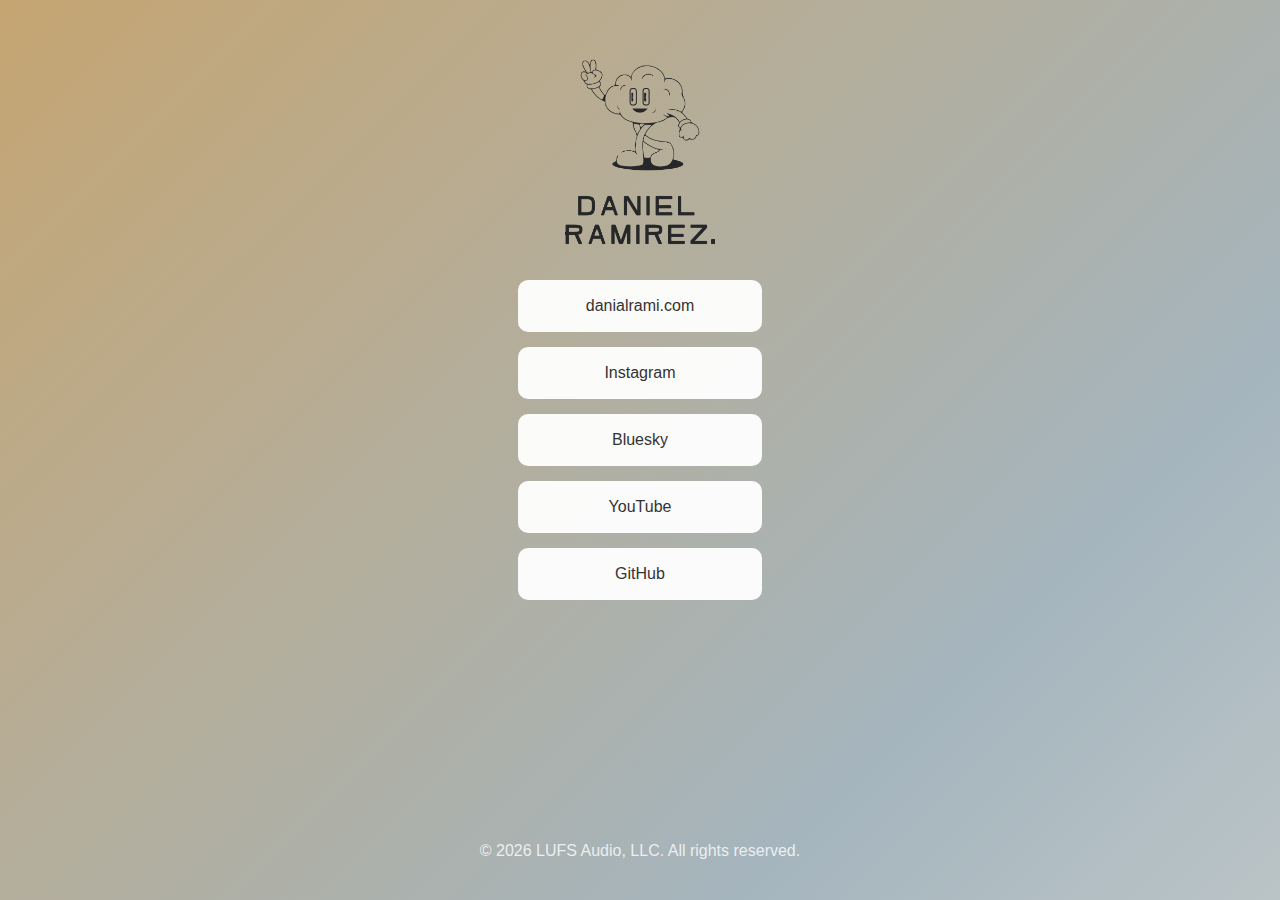
==== index.html @ 860b4030 "resized logos" ====
<!DOCTYPE html>
<html lang="en">
<head>
    <meta charset="UTF-8">
    <meta name="viewport" content="width=device-width, initial-scale=1.0">
    <title>daniel-ramirez.io</title>
    <style>
        * {
            margin: 0;
            padding: 0;
            box-sizing: border-box;
        }
        ::selection {
            background: #8A8F78;
            color: white;
        }

        ::-moz-selection {
            background: #8A8F78;
            color: white;
        }

        body {
            font-family: -apple-system, BlinkMacSystemFont, 'Segoe UI', Roboto, Oxygen, Ubuntu, Cantarell, sans-serif;
            background: linear-gradient(135deg, #6e8efb, #a777e3);
            min-height: 100vh;
            padding: 20px;
        }

        .container {
            max-width: 680px;
            margin: 0 auto;
            padding: 20px;
        }

        .profile {
            text-align: center;
            margin-bottom: 30px;
            display: flex;
            flex-direction: column;
            align-items: center;
        }

        .profile-picture {
            width: 150px;
            height: 150px;
            margin-bottom: 15px;
            object-fit: contain; /* This ensures the full image is visible */
        }
        
        .profile-picture:first-child {
            border-radius: 0; /* Remove the circular crop for the cloud image */
        }
        
        .profile-picture:last-child {
            margin-top: -60px;
            margin-bottom: -45px;
            border-radius: 0; /* Ensure consistency */
        }

        .profile h1 {
            color: white;
            font-size: 1.5rem;
            margin-bottom: 10px;
        }

        .profile p {
            color: rgba(255, 255, 255, 0.9);
            font-size: 0.95rem;
            margin-bottom: 20px;
        }

        .links {
            display: flex;
            flex-direction: column;
            gap: 15px;
        }

        .link-button {
            background: rgba(255, 255, 255, 0.95);
            padding: 15px 20px;
            border-radius: 10px;
            text-decoration: none;
            color: #333;
            font-weight: 500;
            text-align: center;
            transition: all 0.2s ease;
            border: 2px solid transparent;
            width: 160%; /* Adjusted width */
            max-width: 680px;
            position: relative;
            left: 50%;
            transform: translateX(-50%);
        }

        body {
            font-family: -apple-system, BlinkMacSystemFont, 'Segoe UI', Roboto, Oxygen, Ubuntu, Cantarell, sans-serif;
            background: linear-gradient(
                135deg,
                #C5A572 0%,
                #A5B5BE 25%,
                #E5E2D7 50%,
                #C27F65 75%,
                #2D2D2D 100%
            );
            background-size: 300% 300%;
            animation: gradient 20s ease infinite;
            min-height: 100vh;
            padding: 20px;
            display: flex;
            flex-direction: column;
        }

        .link-button:hover {
            background: white;
            transform: translateX(-50%) translateY(-2px);
            border: 2px solid rgba(255, 255, 255, 0.5);
            box-shadow: 0 5px 15px rgba(0, 0, 0, 0.1);
        }

        .copyright {
            text-align: center;
            color: rgba(255, 255, 255, 0.8);
            padding: 20px 0;
            margin-top: auto;
            width: 100%;
        }

        .copyright a {
            color: rgba(255, 255, 255, 0.8);
            text-decoration: none;
            transition: opacity 0.2s ease;
        }

        .copyright a:hover {
            opacity: 0.8;
        }
    </style>
</head>
<body>
    <div class="container">
        <div class="profile">
            <img src="cloud-01.png" alt="Profile Picture" class="profile-picture">
            <img src="DANIEL-RAMIREZ-DARK-03.png" alt="nametag" class="profile-picture">
            <!--
            <h1>@danialrami</h1>
            
            <p>Welcome to my link tree! Explore more about me.</p>
            -->
        </div>
        <div class="links">
            <a href="https://danialrami.com" target="_blank" class="link-button">
                <span>danialrami.com</span>
            </a>
            <a href="https://www.instagram.com/danialrami/" target="_blank" class="link-button">
                <span>Instagram</span>
            </a>
            <a href="https://bsky.app/profile/danirami.bsky.social" target="_blank" class="link-button">
                <span>Bluesky</span>
            </a>
            <a href="https://www.youtube.com/@danielalrami" target="_blank" class="link-button">
                <span>YouTube</span>
            </a>
            <a href="https://github.com/danialrami" target="_blank" class="link-button">
                <span>GitHub</span>
            </a>
        </div>
    </div>
    <div class="copyright">
    <script>
        document.write(`© ${new Date().getFullYear()} <a href="https://lufs.audio" target="_blank">LUFS Audio, LLC</a>. All rights reserved.`);
    </script>
</div>
</body>
</html>
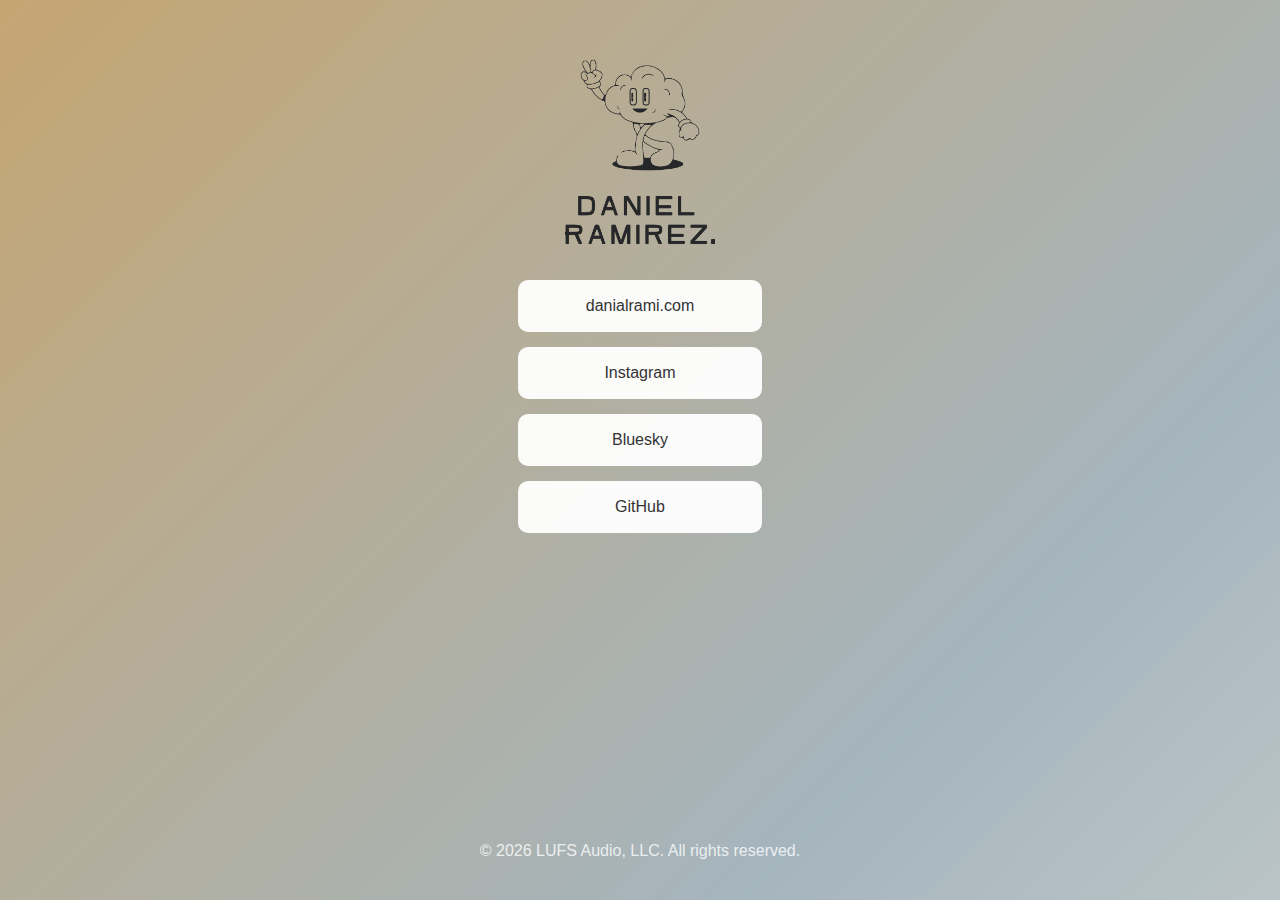
==== commit 9146121d: "updating links" ====
--- a/index.html
+++ b/index.html
@@ -4,6 +4,7 @@
     <meta charset="UTF-8">
     <meta name="viewport" content="width=device-width, initial-scale=1.0">
     <title>daniel-ramirez.io</title>
+    <link rel="icon" type="image/png" href="DANIEL-RAMIREZ-LIGHT-01.png">
     <style>
         * {
             margin: 0;
@@ -47,11 +48,11 @@
             margin-bottom: 15px;
             object-fit: contain; /* This ensures the full image is visible */
         }
-        
+
         .profile-picture:first-child {
             border-radius: 0; /* Remove the circular crop for the cloud image */
         }
-        
+
         .profile-picture:last-child {
             margin-top: -60px;
             margin-bottom: -45px;
@@ -145,7 +146,7 @@
             <!--
             <h1>@danialrami</h1>
             
-            <p>Welcome to my link tree! Explore more about me.</p>
+            <p>Hey! Thanks for checking out the code (;</p>
             -->
         </div>
         <div class="links">
@@ -157,9 +158,6 @@
             </a>
             <a href="https://bsky.app/profile/danirami.bsky.social" target="_blank" class="link-button">
                 <span>Bluesky</span>
-            </a>
-            <a href="https://www.youtube.com/@danielalrami" target="_blank" class="link-button">
-                <span>YouTube</span>
             </a>
             <a href="https://github.com/danialrami" target="_blank" class="link-button">
                 <span>GitHub</span>
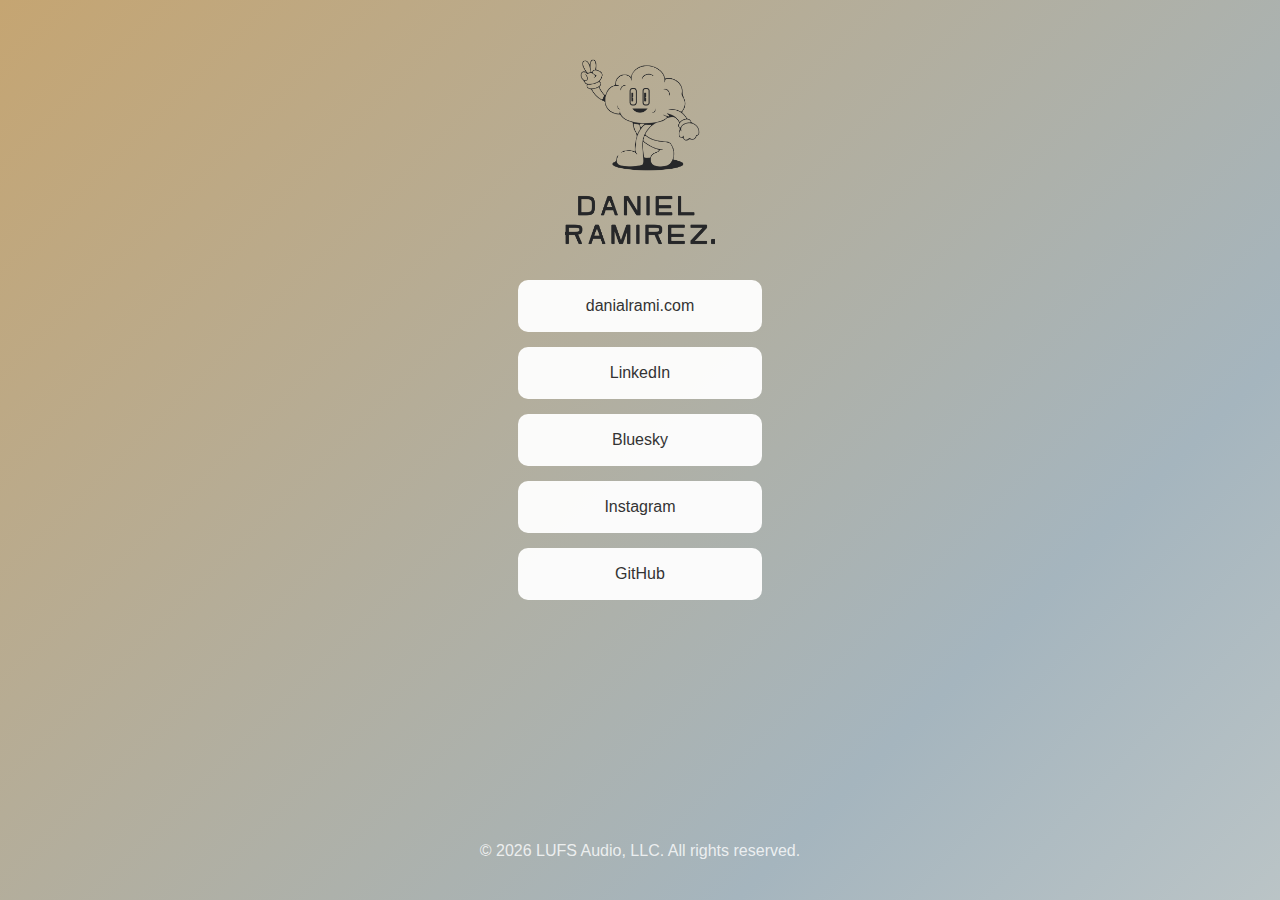
==== commit 185a3843: "updated links" ====
--- a/index.html
+++ b/index.html
@@ -146,18 +146,21 @@
             <!--
             <h1>@danialrami</h1>
             
-            <p>Hey! Thanks for checking out the code (;</p>
+            <p>Welcome to my link tree! Explore more about me.</p>
             -->
         </div>
         <div class="links">
             <a href="https://danialrami.com" target="_blank" class="link-button">
                 <span>danialrami.com</span>
             </a>
-            <a href="https://www.instagram.com/danialrami/" target="_blank" class="link-button">
-                <span>Instagram</span>
+            <a href="https://www.linkedin.com/in/danialrami/" target="_blank" class="link-button">
+                <span>LinkedIn</span>
             </a>
             <a href="https://bsky.app/profile/danirami.bsky.social" target="_blank" class="link-button">
                 <span>Bluesky</span>
+            </a>
+            <a href="https://www.instagram.com/danialrami/" target="_blank" class="link-button">
+                <span>Instagram</span>
             </a>
             <a href="https://github.com/danialrami" target="_blank" class="link-button">
                 <span>GitHub</span>
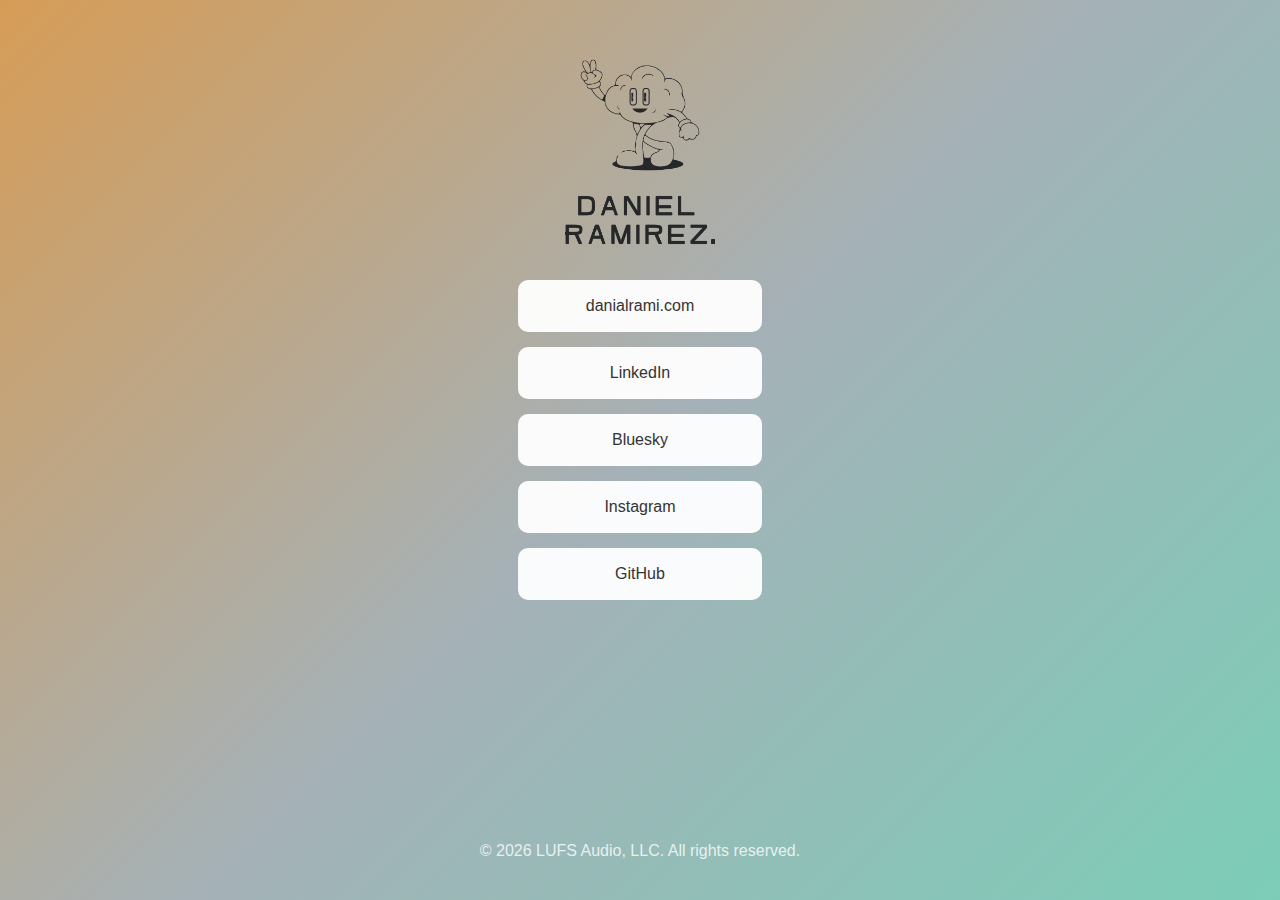
==== commit 9bf81b1e: "updated color gradient" ====
--- a/index.html
+++ b/index.html
@@ -98,11 +98,13 @@
             font-family: -apple-system, BlinkMacSystemFont, 'Segoe UI', Roboto, Oxygen, Ubuntu, Cantarell, sans-serif;
             background: linear-gradient(
                 135deg,
-                #C5A572 0%,
-                #A5B5BE 25%,
-                #E5E2D7 50%,
-                #C27F65 75%,
-                #2D2D2D 100%
+                #D69C56 0%,      /* Golden Tan/Caramel - starting point */
+                #A5B1B7 16.67%,  /* Blue Gray */
+                #7CCDB8 33.33%,  /* Sea Green */
+                #8B8C7A 50%,     /* Olive Green */
+                #E85C41 66.67%,  /* Terra Cotta/Rust */
+                #F9F6F1 83.33%,  /* Cream/Ivory */
+                #D69C56 100%     /* Golden Tan/Caramel - back to start */
             );
             background-size: 300% 300%;
             animation: gradient 20s ease infinite;
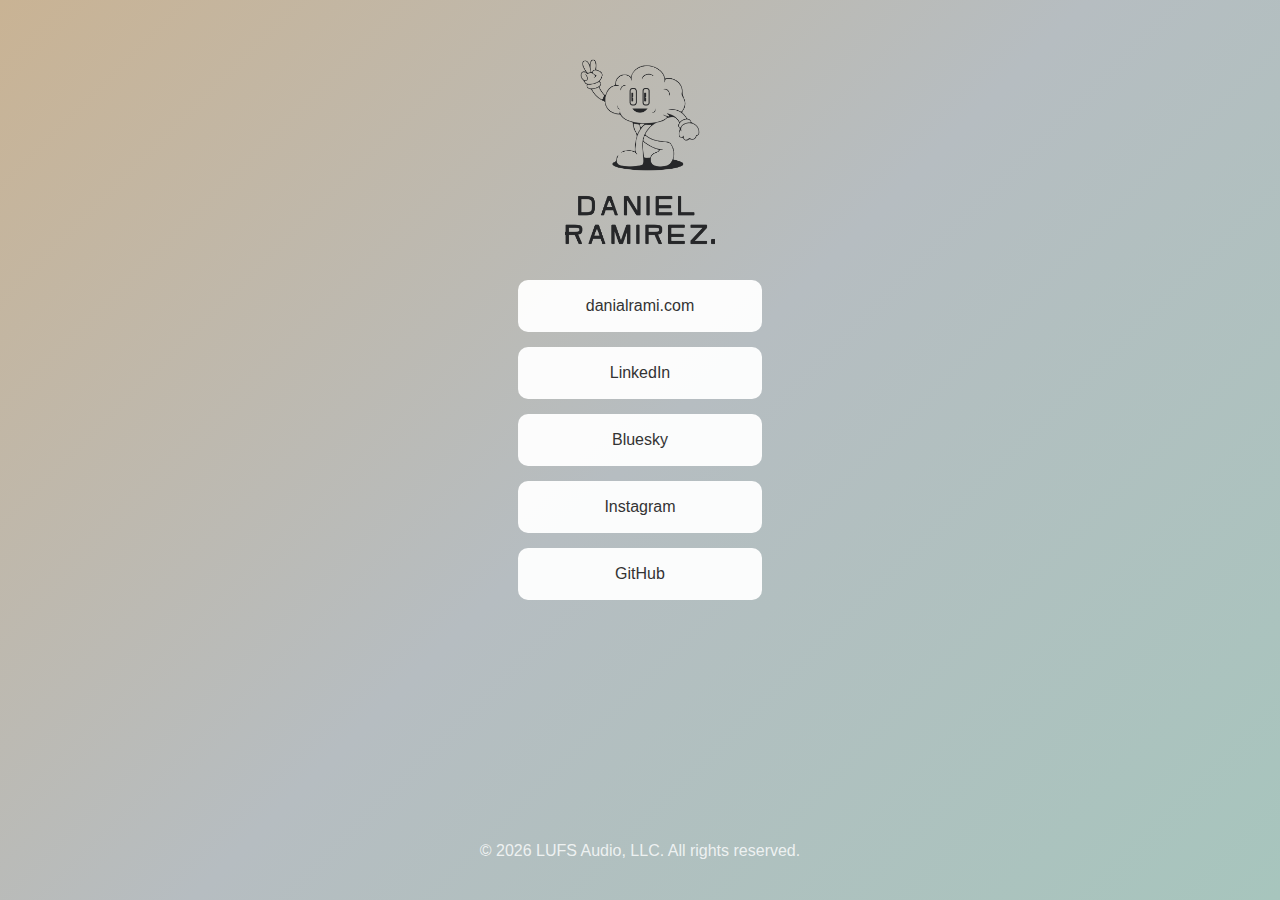
==== commit a3c1aee0: "updated gradient" ====
--- a/index.html
+++ b/index.html
@@ -1,4 +1,3 @@
-<!DOCTYPE html>
 <html lang="en">
 <head>
     <meta charset="UTF-8">
@@ -23,9 +22,34 @@
 
         body {
             font-family: -apple-system, BlinkMacSystemFont, 'Segoe UI', Roboto, Oxygen, Ubuntu, Cantarell, sans-serif;
-            background: linear-gradient(135deg, #6e8efb, #a777e3);
+            background: linear-gradient(
+                135deg,
+                #c9b394 0%,      /* Desaturated Golden Tan */
+                #b6bdc1 16.67%,  /* Lightened Blue Gray */
+                #a7c5bd 33.33%,  /* Desaturated Sea Green */
+                #a2a399 50%,     /* Desaturated Olive Green */
+                #d9a497 66.67%,  /* Desaturated Terra Cotta */
+                #f6f4f1 83.33%,  /* Slightly off-white Cream */
+                #c9b394 100%     /* Back to desaturated Golden Tan */
+            );
+            background-size: 300% 300%;
+            animation: gradient 40s ease infinite;
             min-height: 100vh;
             padding: 20px;
+            display: flex;
+            flex-direction: column;
+        }
+
+        @keyframes gradient {
+            0% {
+                background-position: 0% 50%;
+            }
+            50% {
+                background-position: 100% 50%;
+            }
+            100% {
+                background-position: 0% 50%;
+            }
         }
 
         .container {
@@ -94,26 +118,6 @@
             transform: translateX(-50%);
         }
 
-        body {
-            font-family: -apple-system, BlinkMacSystemFont, 'Segoe UI', Roboto, Oxygen, Ubuntu, Cantarell, sans-serif;
-            background: linear-gradient(
-                135deg,
-                #D69C56 0%,      /* Golden Tan/Caramel - starting point */
-                #A5B1B7 16.67%,  /* Blue Gray */
-                #7CCDB8 33.33%,  /* Sea Green */
-                #8B8C7A 50%,     /* Olive Green */
-                #E85C41 66.67%,  /* Terra Cotta/Rust */
-                #F9F6F1 83.33%,  /* Cream/Ivory */
-                #D69C56 100%     /* Golden Tan/Caramel - back to start */
-            );
-            background-size: 300% 300%;
-            animation: gradient 20s ease infinite;
-            min-height: 100vh;
-            padding: 20px;
-            display: flex;
-            flex-direction: column;
-        }
-
         .link-button:hover {
             background: white;
             transform: translateX(-50%) translateY(-2px);
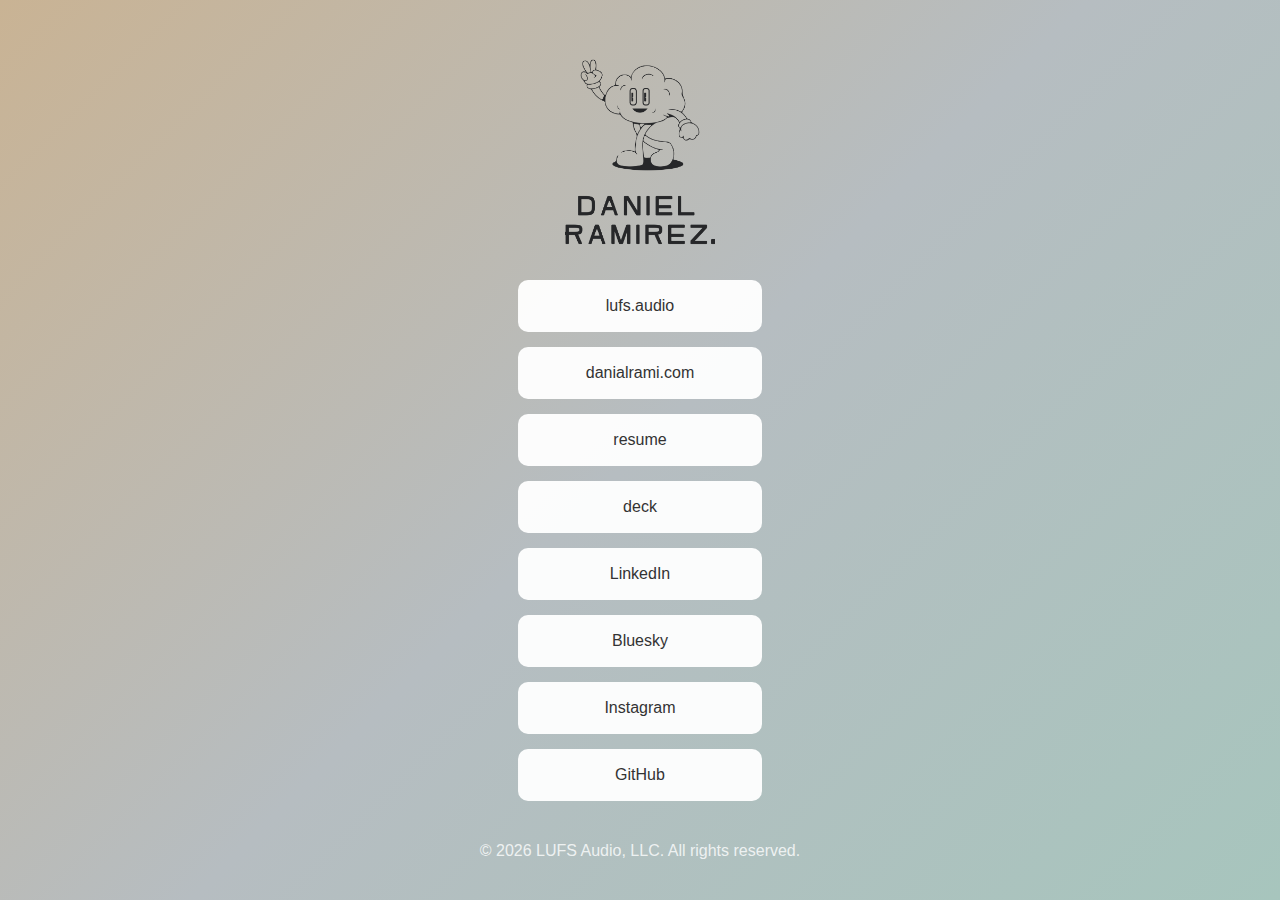
==== commit e469ac9a: "updated links" ====
--- a/index.html
+++ b/index.html
@@ -156,8 +156,17 @@
             -->
         </div>
         <div class="links">
+            <a href="https://www.lufs.audio" target="_blank" class="link-button">
+                <span>lufs.audio</span>
+            </a>
             <a href="https://danialrami.com" target="_blank" class="link-button">
                 <span>danialrami.com</span>
+            </a>
+            <a href="https://resume.danialrami.com" target="_blank" class="link-button">
+                <span>resume</span>
+            </a>
+            <a href="https://deck.danialrami.com" target="_blank" class="link-button">
+                <span>deck</span>
             </a>
             <a href="https://www.linkedin.com/in/danialrami/" target="_blank" class="link-button">
                 <span>LinkedIn</span>
@@ -175,7 +184,7 @@
     </div>
     <div class="copyright">
     <script>
-        document.write(`© ${new Date().getFullYear()} <a href="https://lufs.audio" target="_blank">LUFS Audio, LLC</a>. All rights reserved.`);
+        document.write(`© ${new Date().getFullYear()} LUFS Audio, LLC. All rights reserved.`);
     </script>
 </div>
 </body>
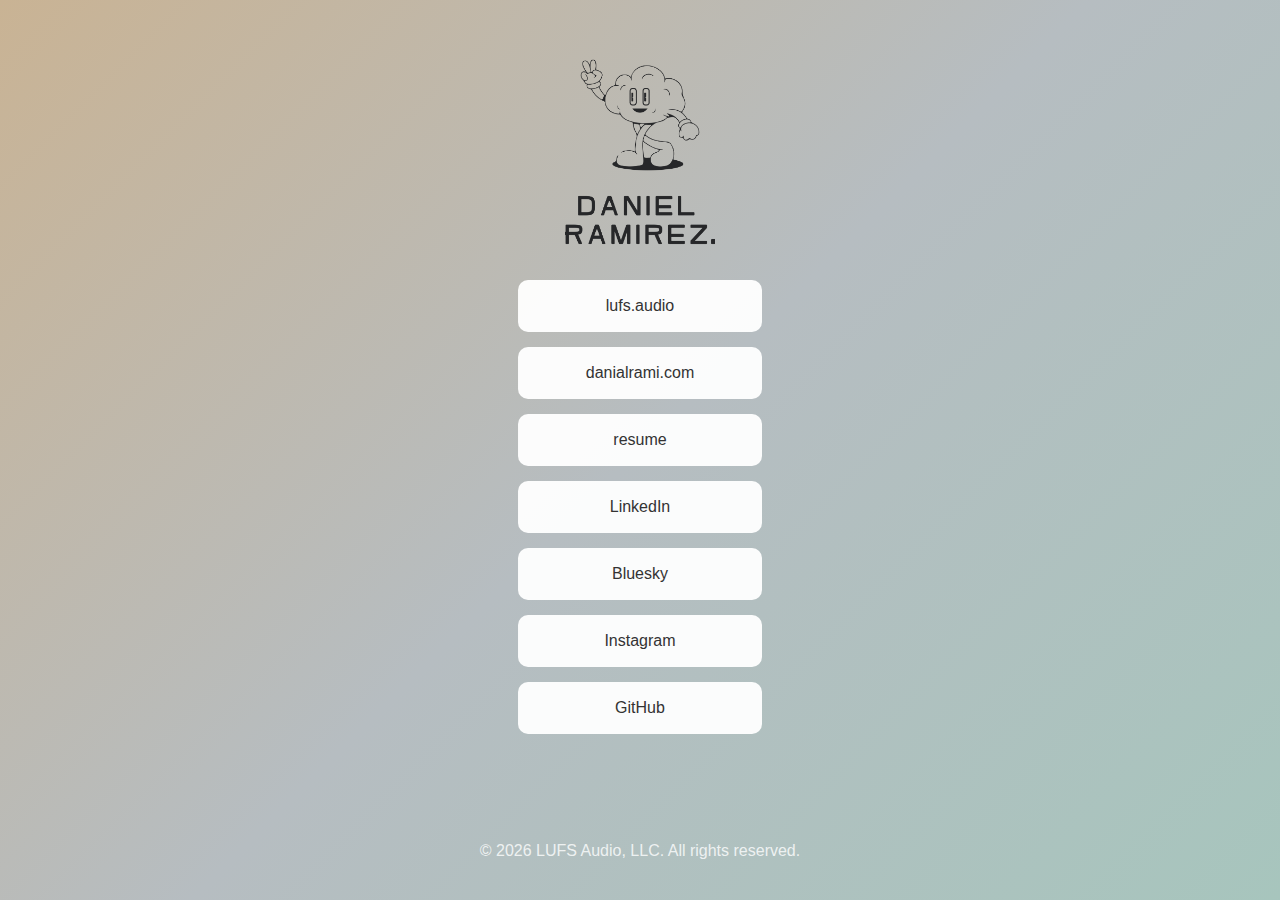
==== commit c9809260: "updated links" ====
--- a/index.html
+++ b/index.html
@@ -165,9 +165,6 @@
             <a href="https://resume.danialrami.com" target="_blank" class="link-button">
                 <span>resume</span>
             </a>
-            <a href="https://deck.danialrami.com" target="_blank" class="link-button">
-                <span>deck</span>
-            </a>
             <a href="https://www.linkedin.com/in/danialrami/" target="_blank" class="link-button">
                 <span>LinkedIn</span>
             </a>
